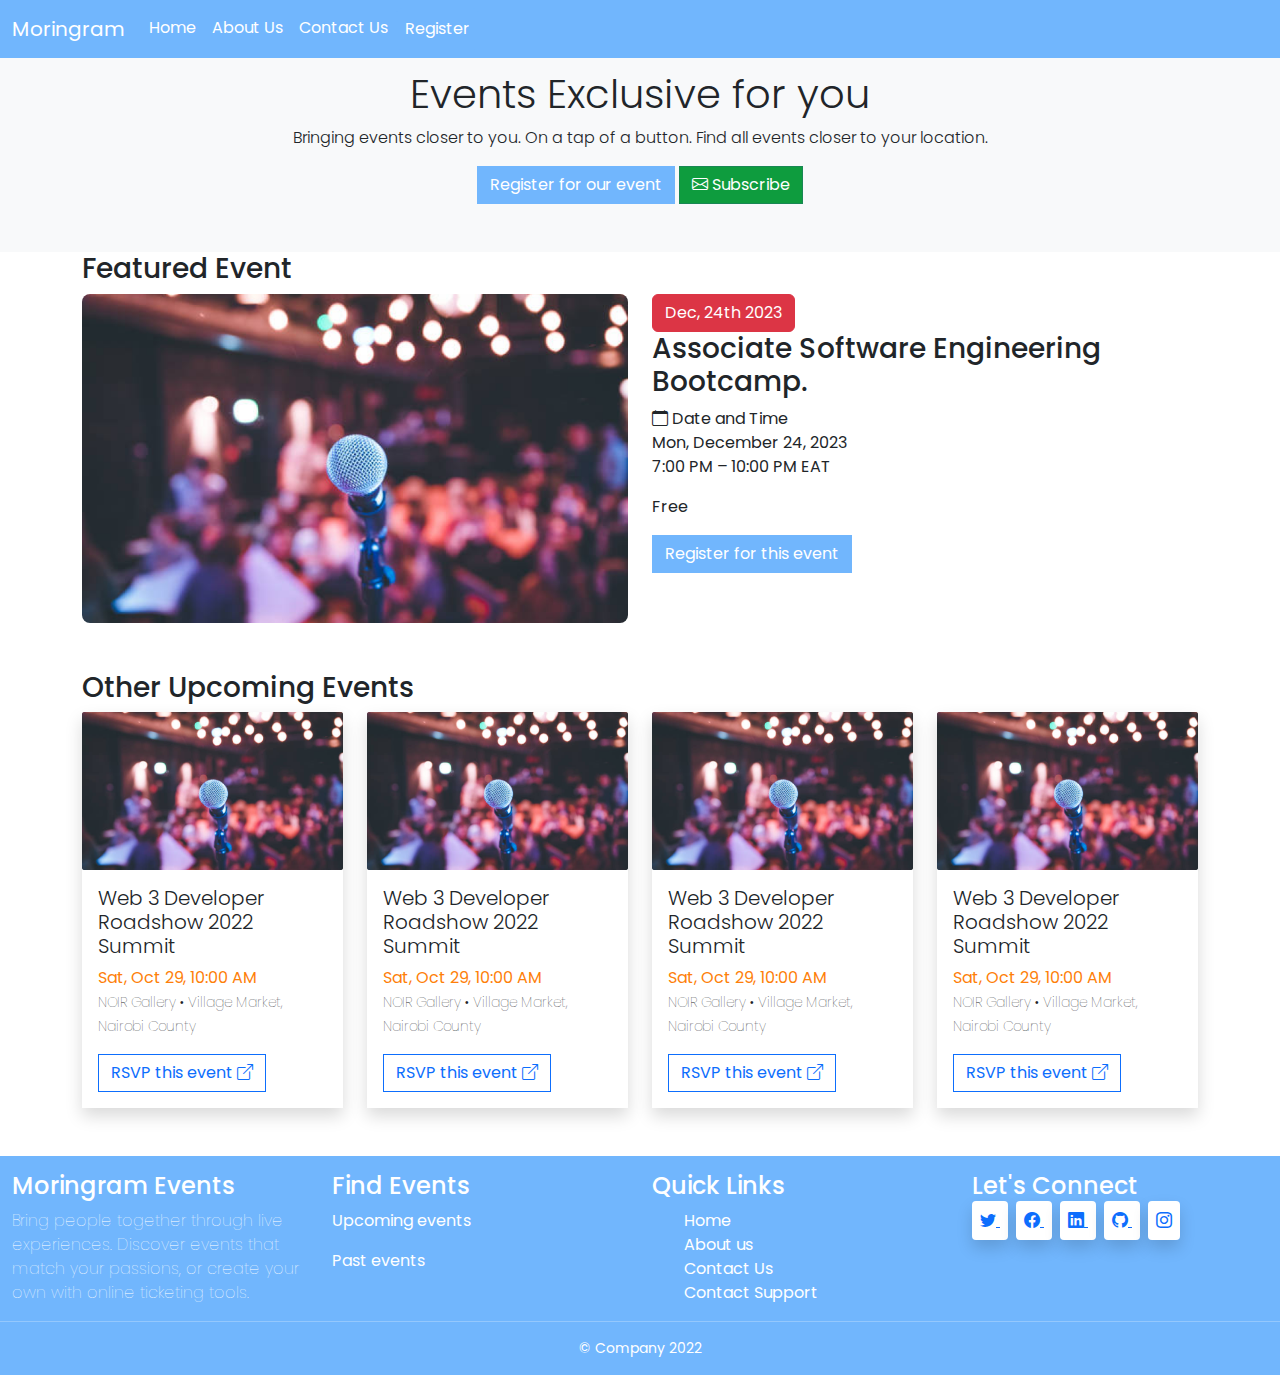
==== index.html @ d1cb9f8e "fix:remote exist" ====
<!DOCTYPE html>
<html lang="en">
<head>
    <meta charset="UTF-8">
    <meta http-equiv="X-UA-Compatible" content="IE=edge">
    <meta name="viewport" content="width=device-width, initial-scale=1.0">
    <title>Moringram Event Website</title>
    <link rel="stylesheet" href="bootstrap/css/bootstrap.min.css">
    <link rel="stylesheet" href="https://cdn.jsdelivr.net/npm/bootstrap-icons@1.9.1/font/bootstrap-icons.css">
    <link rel="stylesheet" href="style.css">
</head>
<body>
    <nav class="navbar navbar-expand-lg fixed-top" style="background-color: #71B6FD;">
        <div class="container-fluid">
            <a href="#" class="navbar-brand text-white">Moringram</a>
            <button type="button" class="navbar-toggler" data-bs-toggle="collapse" data-bs-target="#displayMenus" aria-controls="displayMenus" aria-expanded="false" aria-label="Toggle navigation">
                <span class="navbar-toggler-icon text-white"></span>
            </button>
            <div class="collapse navbar-collapse" id="displayMenus">
                <div class="navbar-nav ">
                    <a href="index.html" class="nav-link active text-white" aria-current="page">Home</a>
                    <a href="aboutus.html" class="nav-link  text-white">About Us</a>
                    <a href="#" class="nav-link  text-white">Contact Us</a>
                    <a href="#" class="nav-link  text-white btn btn-primary d-flex me-2">Register</a>
                </div>
            </div>
        </div>
    </nav>

    <main class="bg-light py-5" style="padding-top: 70px !important ;">
        <section class="text-center">
            <h1 class="fw-light">Events Exclusive for you</h1>
            <p class="fw-light">
                Bringing events closer to you. On a tap of a  button. 
                Find all events closer to your location.
            </p>
            <a href="#" class="btn btn-primary rounded-0">Register for our event</a>
            <a href="#" class="btn btn-success rounded-0" style="background-color:#0E9C3E !important;"><i class="bi-envelope"></i> Subscribe</a>
        </section>
    </main>
    <div class="container">
        <h3>Featured Event</h3>
        <div class="row">
            <div class="col-lg-6">
                <img class="img-responsive img-fluid rounded-3" src="images/software-bootcamp.png" alt="software">
            </div>
            <div class="col-lg-6">
                <button class="btn btn-danger">Dec, 24th 2023</button>
                <h3>Associate Software Engineering Bootcamp.</h3>
                <span>
                    <i class="bi-calendar"></i> Date and Time
                </span>
                <p>Mon, December 24, 2023 <br>
                    7:00 PM – 10:00 PM EAT
                </p>
                <p>Free</p>
                <a href="#" class="btn btn-primary rounded-0">Register for this event</a>
            </div>
        </div>
        <div class="row py-5">
            <h3>Other Upcoming Events</h3>
            <div class="col-lg-3 col-md-6 col-sm-12">
                <div class="card rounded-0 border-0 shadow">
                    <img src="images/software-bootcamp.png" alt="">
                    <div class="card-body">
                        <h5 class="card-title fw-light">Web 3 Developer Roadshow 2022 Summit</h5>
                        <span style="color: #FE7F0A;" class="text-sm-start">Sat, Oct 29, 10:00 AM</span>
                        <p class="fw-lighter">
                            <small>NOIR Gallery • Village Market, Nairobi County</small>
                        </p>
                        <a href="#" class="btn btn-outline-primary rounded-0">RSVP this event <i class="bi bi-box-arrow-up-right"></i> </a>
                    </div>
                </div>
            </div>
            <div class="col-lg-3 col-md-6 col-sm-12">
                <div class="card rounded-0 border-0 shadow">
                    <img src="images/software-bootcamp.png" alt="">
                    <div class="card-body">
                        <h5 class="card-title fw-light">Web 3 Developer Roadshow 2022 Summit</h5>
                        <span style="color: #FE7F0A;" class="text-sm-start">Sat, Oct 29, 10:00 AM</span>
                        <p class="fw-lighter">
                            <small>NOIR Gallery • Village Market, Nairobi County</small>
                        </p>
                        <a href="#" class="btn btn-outline-primary rounded-0">RSVP this event <i class="bi bi-box-arrow-up-right"></i> </a>
                    </div>
                </div>
            </div>
            <div class="col-lg-3 col-md-6 col-sm-12">
                <div class="card rounded-0 border-0 shadow">
                    <img src="images/software-bootcamp.png" alt="">
                    <div class="card-body">
                        <h5 class="card-title fw-light">Web 3 Developer Roadshow 2022 Summit</h5>
                        <span style="color: #FE7F0A;" class="text-sm-start">Sat, Oct 29, 10:00 AM</span>
                        <p class="fw-lighter">
                            <small>NOIR Gallery • Village Market, Nairobi County</small>
                        </p>
                        <a href="#" class="btn btn-outline-primary rounded-0">RSVP this event <i class="bi bi-box-arrow-up-right"></i> </a>
                    </div>
                </div>
            </div>
             <div class="col-lg-3 col-md-6 col-sm-12">
                <div class="card rounded-0 border-0 shadow">
                    <img src="images/software-bootcamp.png" alt="">
                    <div class="card-body">
                        <h5 class="card-title fw-light">Web 3 Developer Roadshow 2022 Summit</h5>
                        <span style="color: #FE7F0A;" class="text-sm-start">Sat, Oct 29, 10:00 AM</span>
                        <p class="fw-lighter">
                            <small>NOIR Gallery • Village Market, Nairobi County</small>
                        </p>
                        <a href="#" class="btn btn-outline-primary rounded-0">RSVP this event <i class="bi bi-box-arrow-up-right"></i> </a>
                    </div>
                </div>
            </div>
            
        </div>
    </div>
    <!-- ========footer section======= -->
    <div class="container-fluid footer py-3">
        <div class="row">
            <div class="col-lg-3 col-md-6">
                <h4>Moringram Events</h4>
                <p class="fw-lighter">
                    Bring people together through live 
                    experiences. Discover events that 
                    match your passions, or create your 
                    own with online ticketing tools.
                </p>
            </div>
            <div class="col-lg-3 col-md-6">
                <h4>Find Events</h4>
                <p>
                    <a href="#" class="text-decoration-none text-white">Upcoming events</a>
                </p>
                <p>
                    <a href="#" class="text-decoration-none text-white">Past events</a>
                </p>
            </div>
            <div class="col-lg-3 col-md-6">
                <h4>Quick Links</h4>
                <ul class="list-group-flush">
                    <li class="list-group-item">
                        <a href="#" class="text-decoration-none text-white">Home</a>
                    </li>
                    <li class="list-group-item">
                        <a href="#" class="text-decoration-none text-white">About us</a>
                    </li>
                    <li class="list-group-item">
                        <a href="#" class="text-decoration-none text-white">Contact Us</a>
                    </li>
                    <li class="list-group-item">
                        <a href="#" class="text-decoration-none text-white">Contact Support</a>
                    </li>
                </ul>
            </div>
            <div class="col-lg-3 col-md-6">
                <h4>Let's Connect</h4>
                <div class="">
                    <a href="#" class="p-2 me-2 shadow bg-white rounded-1">
                        <i class="bi bi-twitter"></i>
                    </a>
                    <a href="#" class="p-2 me-2 shadow bg-white rounded-1">
                        <i class="bi bi-facebook"></i>
                    </a>
                    <a href="#" class="p-2 me-2 shadow bg-white rounded-1">
                        <i class="bi bi-linkedin"></i>
                    </a>
                    <a href="#" class="p-2 me-2 shadow bg-white rounded-1">
                        <i class="bi bi-github"></i>
                    </a>
                    <a href="#" class="p-2 shadow bg-white rounded-1">
                        <i class="bi bi-instagram"></i>
                    </a>
                </div>
            </div>
        </div>
        <div class="row">
            <hr>
            <small class="text-center">
                &copy; Company 2022
            </small>
        </div>
    </div>

    





    <script src="bootstrap/js/bootstrap.min.js"></script>
</body>
</html>
---- style.css ----
@import url('https://fonts.googleapis.com/css2?family=Poppins:wght@100;200;300;400&display=swap');

body{
    font-family: 'Poppins', sans-serif;
}
.footer{
    background-color: #71B6FD;
    color: #fff;
}
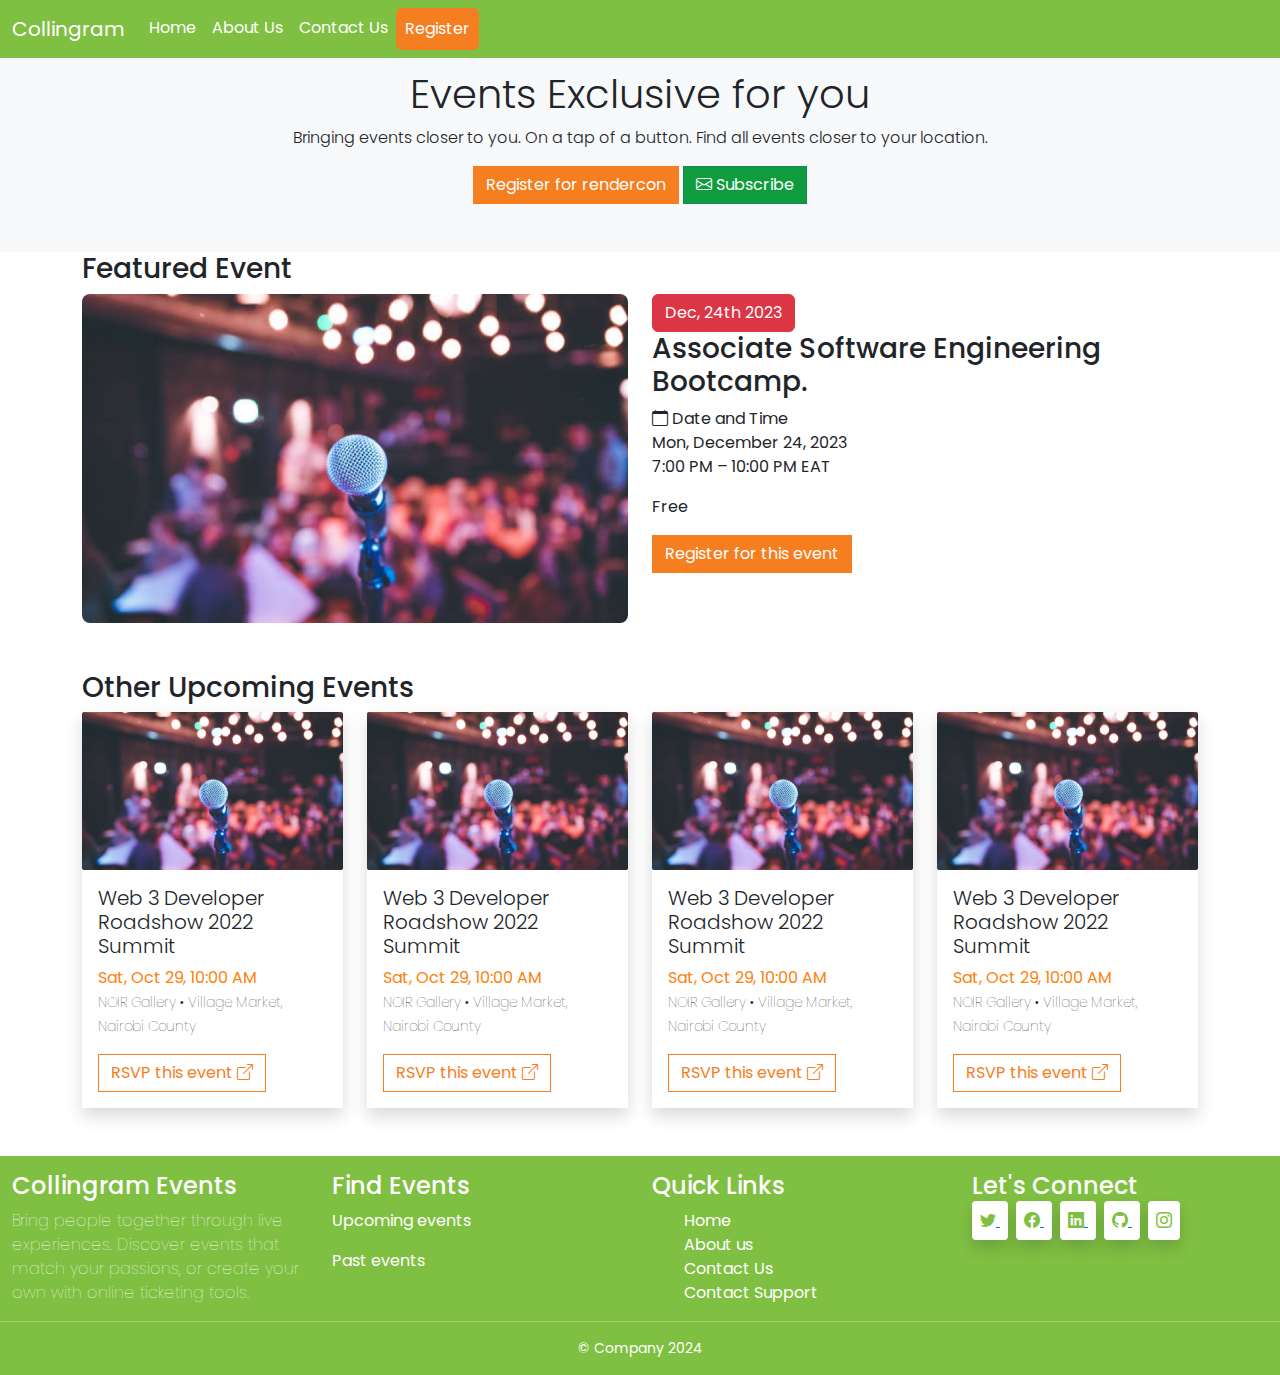
==== commit 6bb16238: "fix: Updated color theme" ====
--- a/index.html
+++ b/index.html
@@ -4,15 +4,15 @@
     <meta charset="UTF-8">
     <meta http-equiv="X-UA-Compatible" content="IE=edge">
     <meta name="viewport" content="width=device-width, initial-scale=1.0">
-    <title>Moringram Event Website</title>
+    <title>Deploy from GitHub to S3 using CodePipeline</title>
     <link rel="stylesheet" href="bootstrap/css/bootstrap.min.css">
     <link rel="stylesheet" href="https://cdn.jsdelivr.net/npm/bootstrap-icons@1.9.1/font/bootstrap-icons.css">
     <link rel="stylesheet" href="style.css">
 </head>
 <body>
-    <nav class="navbar navbar-expand-lg fixed-top" style="background-color: #71B6FD;">
+    <nav class="navbar navbar-expand-lg fixed-top" style="background-color: #7fbf42;">
         <div class="container-fluid">
-            <a href="#" class="navbar-brand text-white">Moringram</a>
+            <a href="#" class="navbar-brand text-white">Collingram</a>
             <button type="button" class="navbar-toggler" data-bs-toggle="collapse" data-bs-target="#displayMenus" aria-controls="displayMenus" aria-expanded="false" aria-label="Toggle navigation">
                 <span class="navbar-toggler-icon text-white"></span>
             </button>
@@ -34,11 +34,11 @@
                 Bringing events closer to you. On a tap of a  button. 
                 Find all events closer to your location.
             </p>
-            <a href="#" class="btn btn-primary rounded-0">Register for our event</a>
+            <a href="#" class="btn btn-primary rounded-0">Register for rendercon</a>
             <a href="#" class="btn btn-success rounded-0" style="background-color:#0E9C3E !important;"><i class="bi-envelope"></i> Subscribe</a>
         </section>
     </main>
-    <div class="container">
+    <div class="container" style="height: 100%;">
         <h3>Featured Event</h3>
         <div class="row">
             <div class="col-lg-6">
@@ -118,7 +118,7 @@
     <div class="container-fluid footer py-3">
         <div class="row">
             <div class="col-lg-3 col-md-6">
-                <h4>Moringram Events</h4>
+                <h4>Collingram Events</h4>
                 <p class="fw-lighter">
                     Bring people together through live 
                     experiences. Discover events that 
@@ -156,19 +156,19 @@
                 <h4>Let's Connect</h4>
                 <div class="">
                     <a href="#" class="p-2 me-2 shadow bg-white rounded-1">
-                        <i class="bi bi-twitter"></i>
+                        <i class="bi bi-twitter" style="color: #7fbf42;"></i>
                     </a>
                     <a href="#" class="p-2 me-2 shadow bg-white rounded-1">
-                        <i class="bi bi-facebook"></i>
+                        <i class="bi bi-facebook" style="color: #7fbf42;"></i>
                     </a>
                     <a href="#" class="p-2 me-2 shadow bg-white rounded-1">
-                        <i class="bi bi-linkedin"></i>
+                        <i class="bi bi-linkedin" style="color: #7fbf42;"></i>
                     </a>
                     <a href="#" class="p-2 me-2 shadow bg-white rounded-1">
-                        <i class="bi bi-github"></i>
+                        <i class="bi bi-github" style="color: #7fbf42;"></i>
                     </a>
                     <a href="#" class="p-2 shadow bg-white rounded-1">
-                        <i class="bi bi-instagram"></i>
+                        <i class="bi bi-instagram" style="color: #7fbf42;"></i>
                     </a>
                 </div>
             </div>
@@ -176,7 +176,7 @@
         <div class="row">
             <hr>
             <small class="text-center">
-                &copy; Company 2022
+                &copy; Company 2024
             </small>
         </div>
     </div>
@@ -189,4 +189,7 @@
 
     <script src="bootstrap/js/bootstrap.min.js"></script>
 </body>
-</html>+</html>
+
+
+
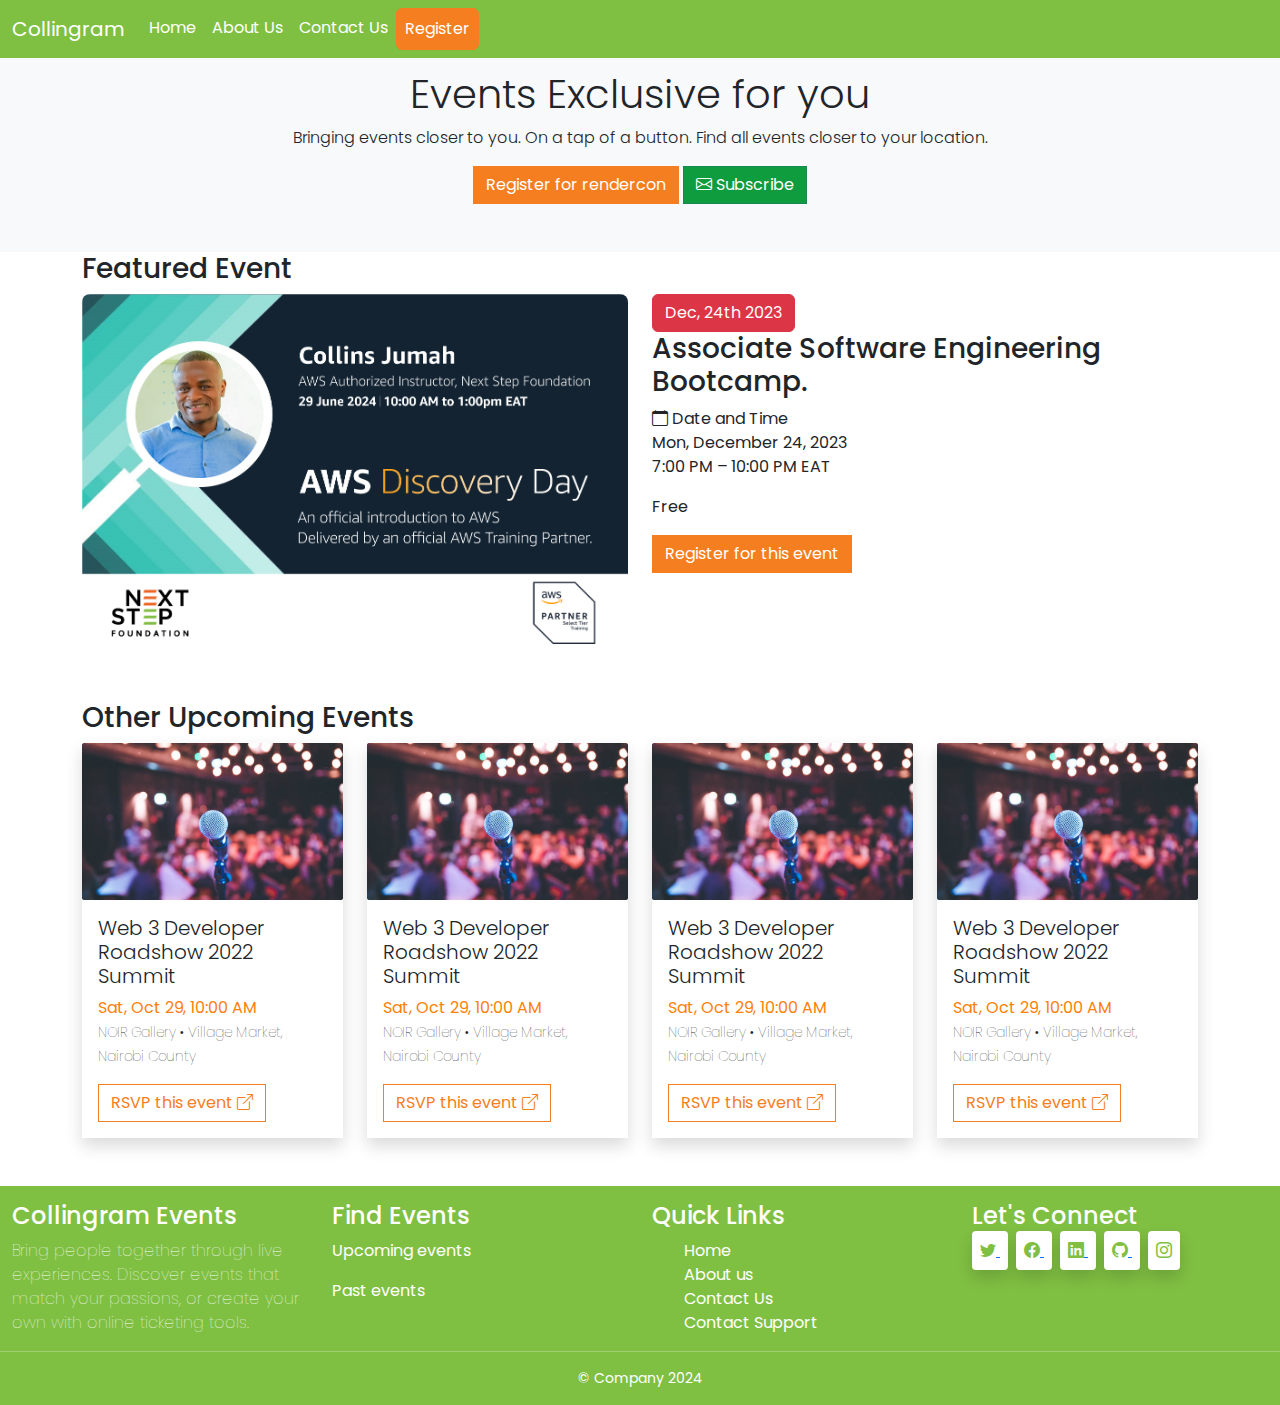
==== commit 0f74555b: "fix: updated featured event image" ====
--- a/index.html
+++ b/index.html
@@ -42,7 +42,7 @@
         <h3>Featured Event</h3>
         <div class="row">
             <div class="col-lg-6">
-                <img class="img-responsive img-fluid rounded-3" src="images/software-bootcamp.png" alt="software">
+                <img class="img-responsive img-fluid rounded-3" src="images/AWSDDPOST.jpg" alt="software">
             </div>
             <div class="col-lg-6">
                 <button class="btn btn-danger">Dec, 24th 2023</button>
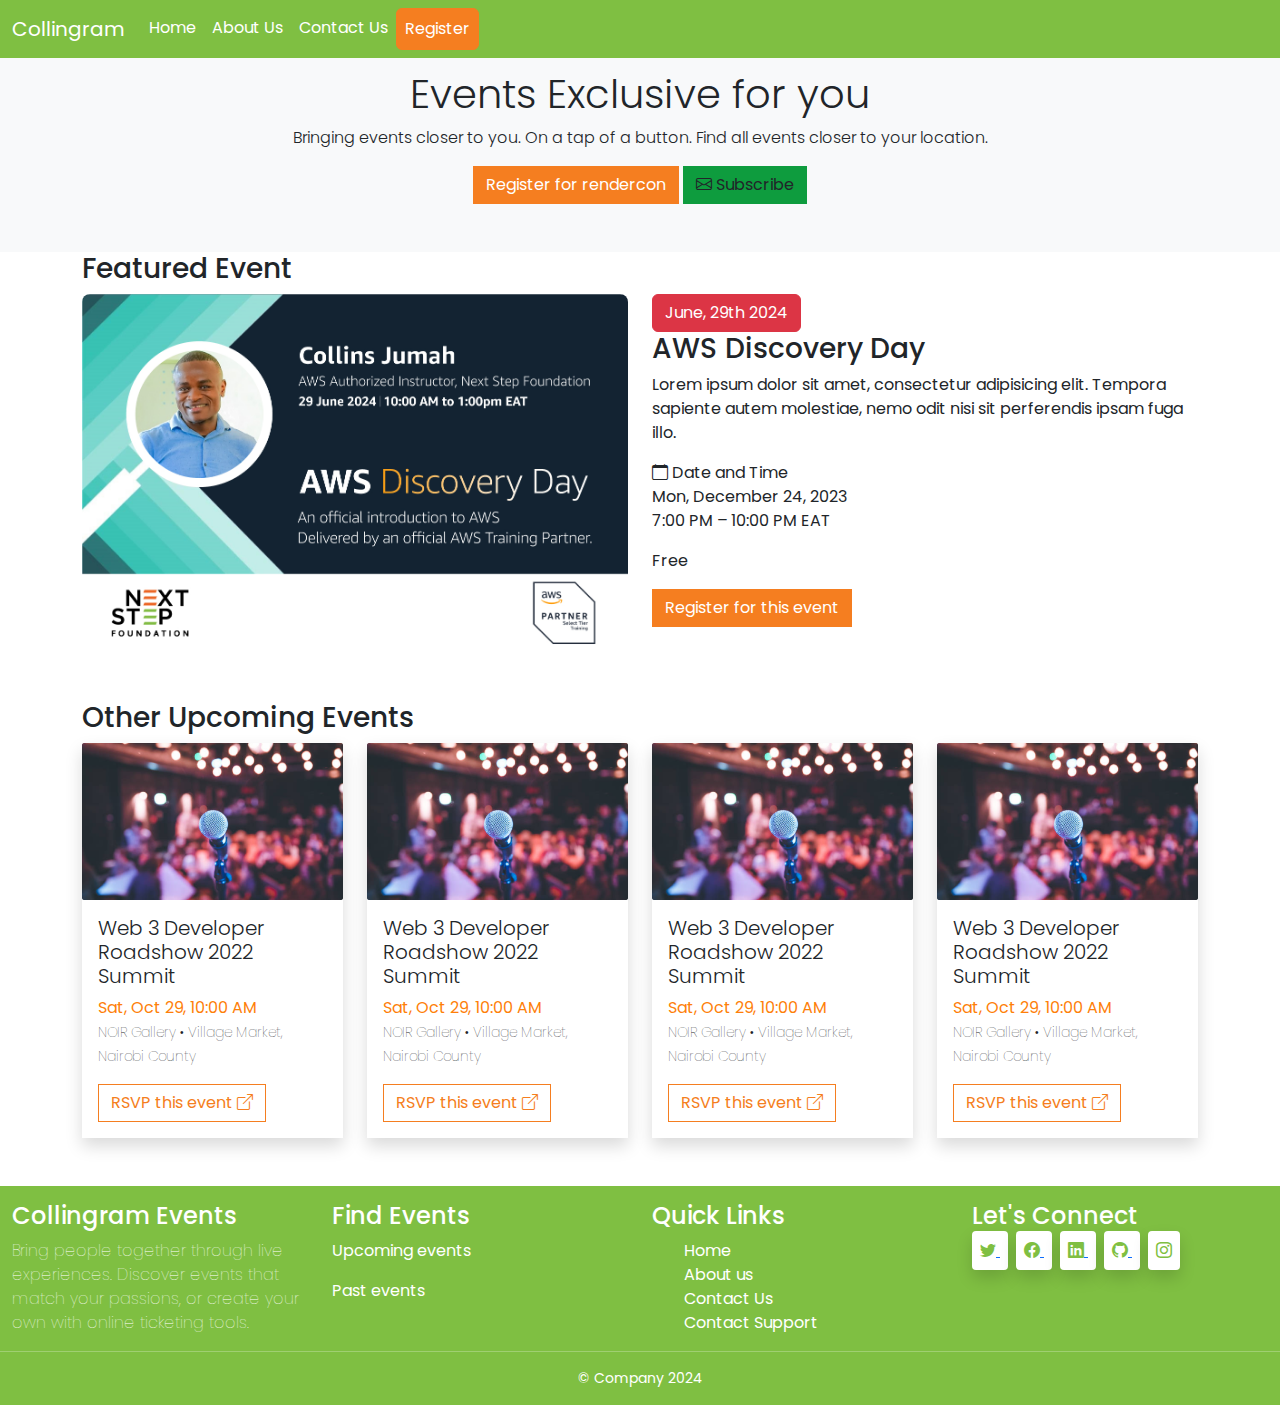
==== commit 4023e0c4: "fix: updated the event title" ====
--- a/index.html
+++ b/index.html
@@ -35,7 +35,7 @@
                 Find all events closer to your location.
             </p>
             <a href="#" class="btn btn-primary rounded-0">Register for rendercon</a>
-            <a href="#" class="btn btn-success rounded-0" style="background-color:#0E9C3E !important;"><i class="bi-envelope"></i> Subscribe</a>
+            <a href="#" class="btn xbtn-success rounded-0" style="background-color:#0E9C3E !important;"><i class="bi-envelope"></i> Subscribe</a>
         </section>
     </main>
     <div class="container" style="height: 100%;">
@@ -45,8 +45,12 @@
                 <img class="img-responsive img-fluid rounded-3" src="images/AWSDDPOST.jpg" alt="software">
             </div>
             <div class="col-lg-6">
-                <button class="btn btn-danger">Dec, 24th 2023</button>
-                <h3>Associate Software Engineering Bootcamp.</h3>
+                <button class="btn btn-danger">June, 29th 2024</button>
+                <h3>AWS Discovery Day</h3>
+                <p>
+                    Lorem ipsum dolor sit amet, consectetur adipisicing elit. 
+                    Tempora sapiente autem molestiae, nemo odit nisi sit perferendis ipsam fuga illo.
+                </p>
                 <span>
                     <i class="bi-calendar"></i> Date and Time
                 </span>
